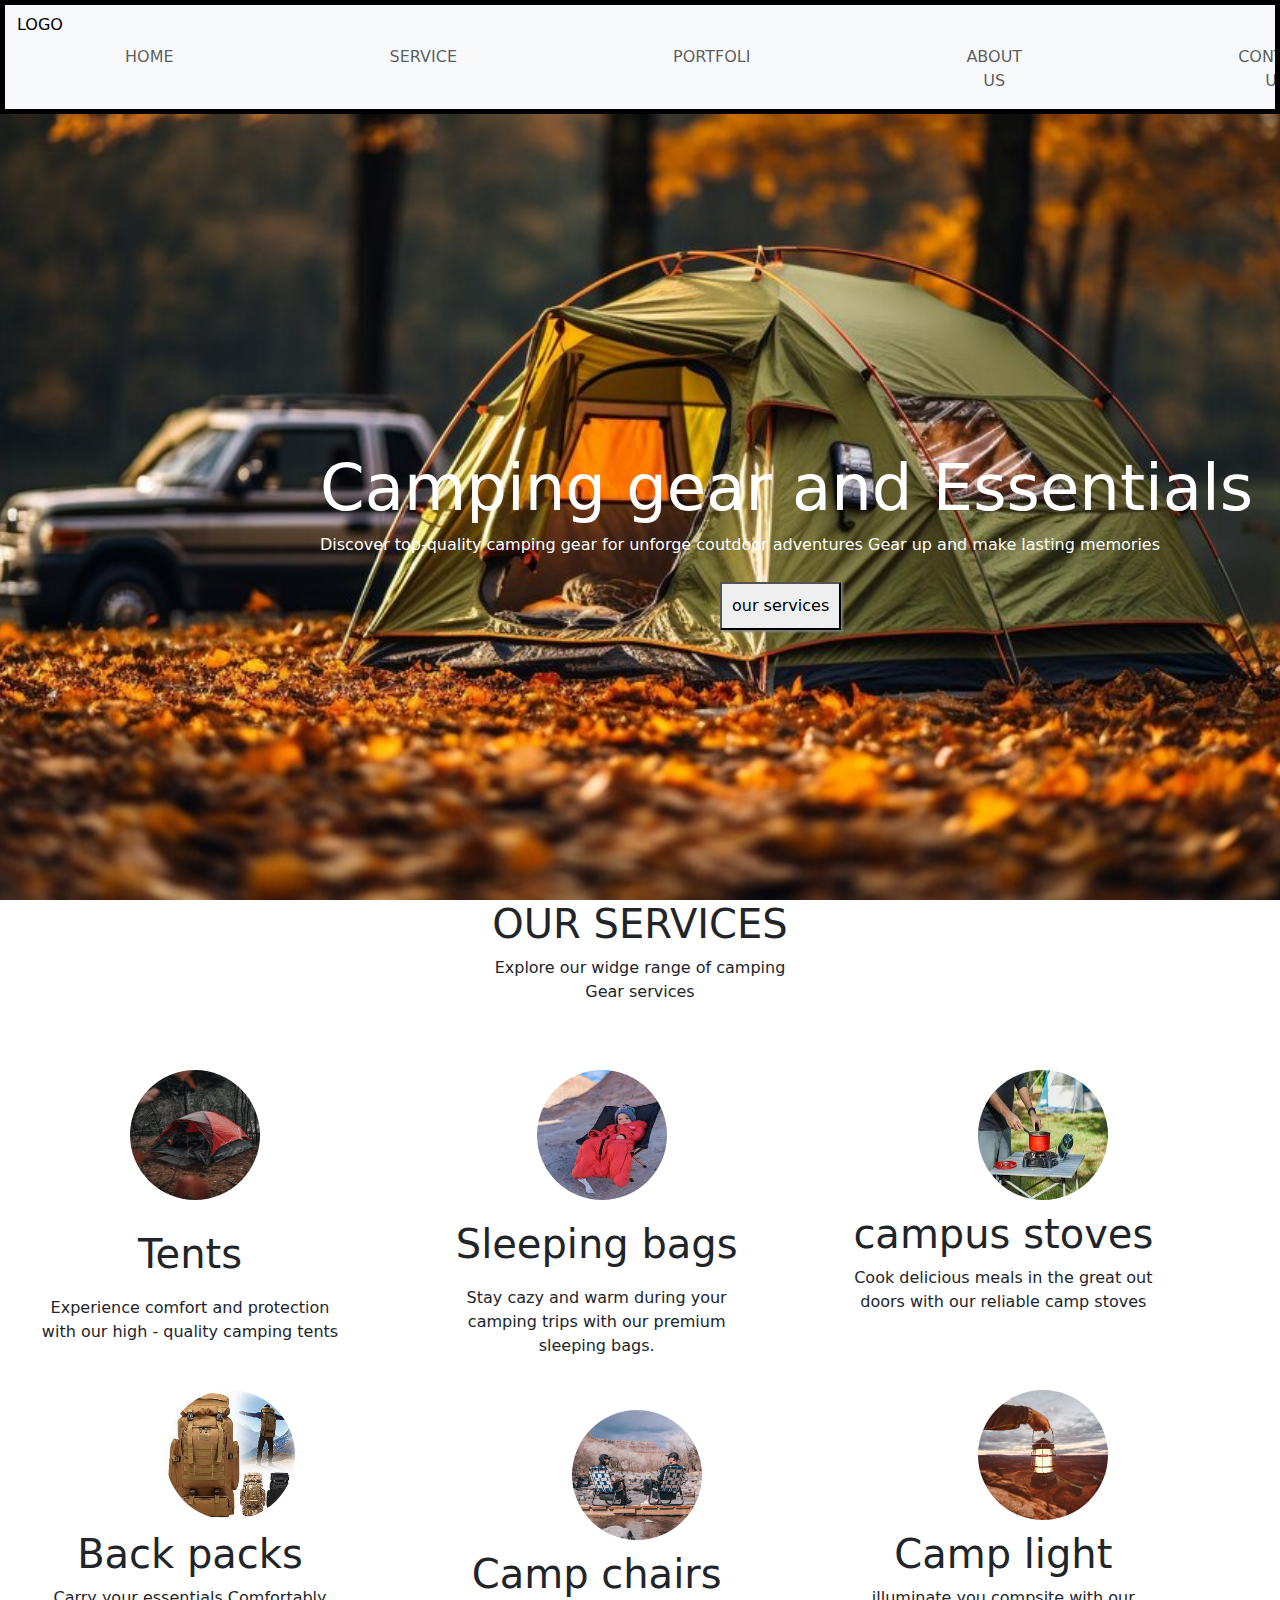
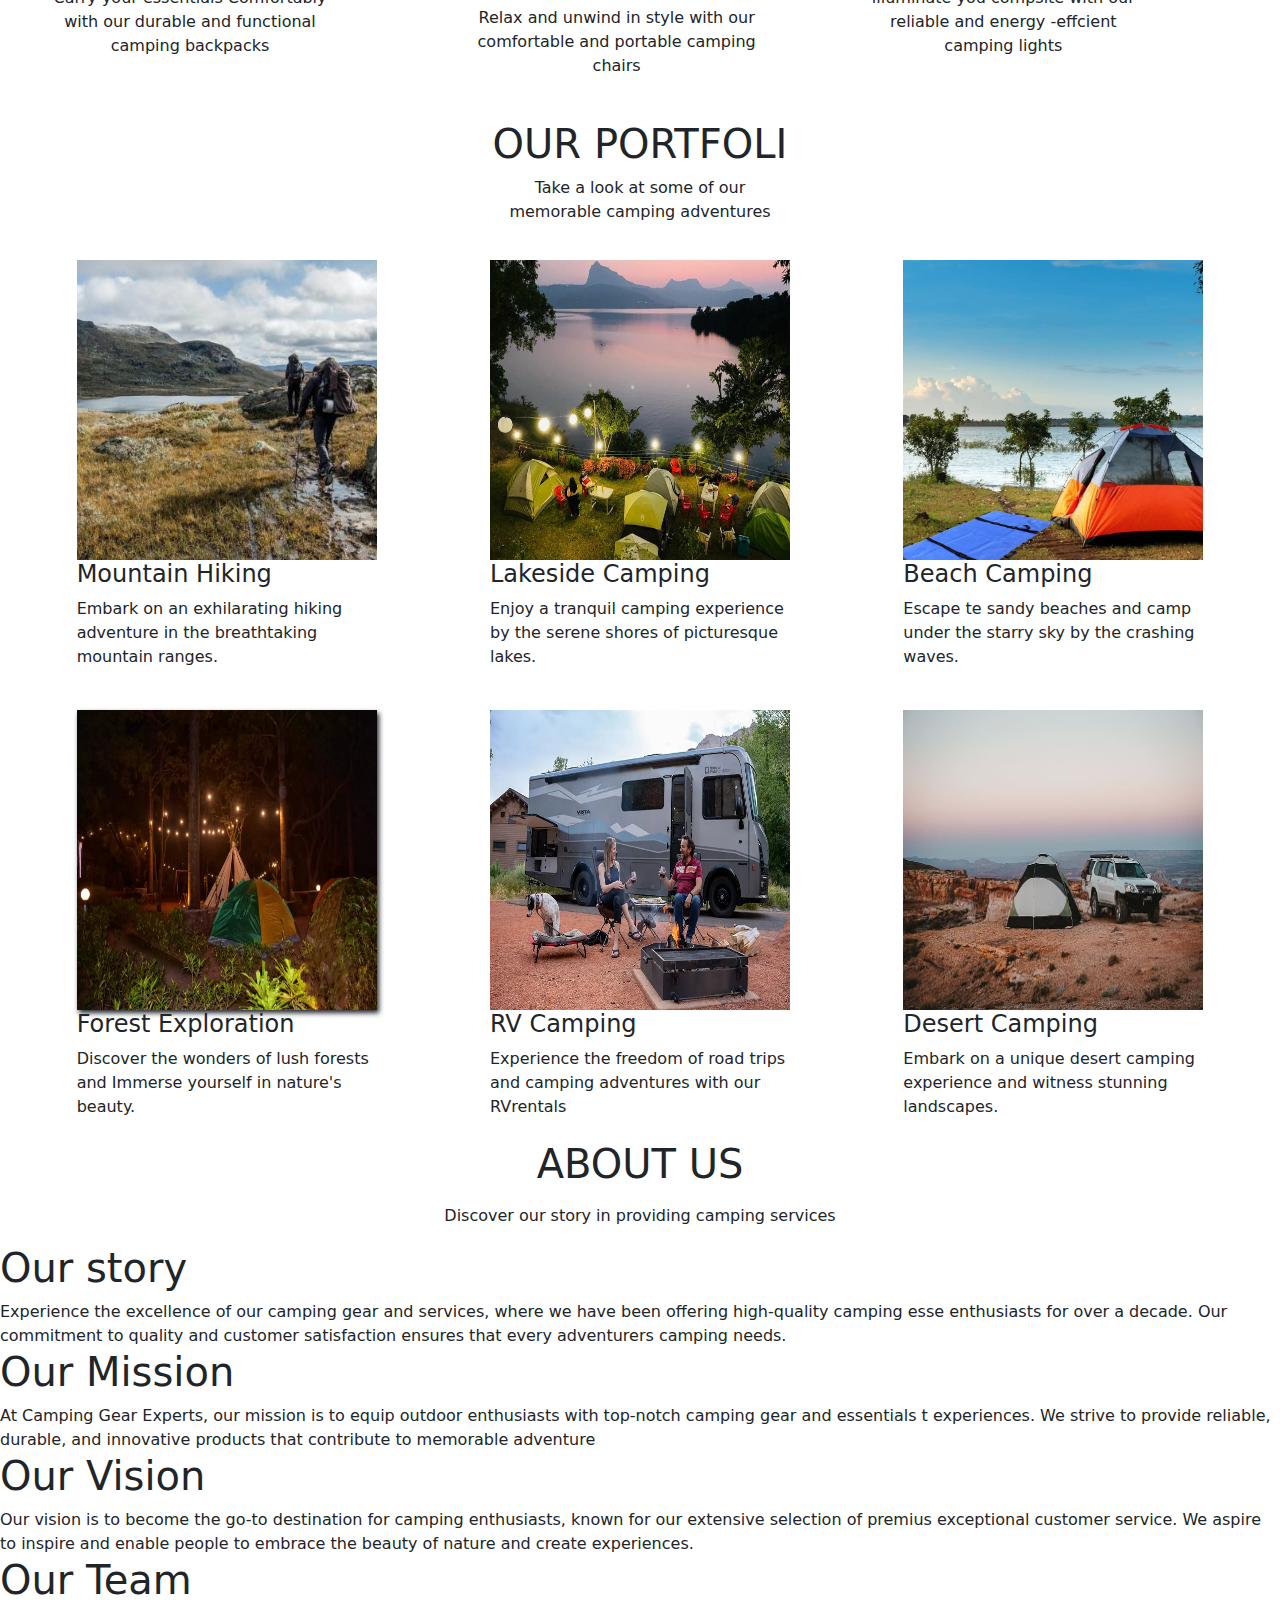
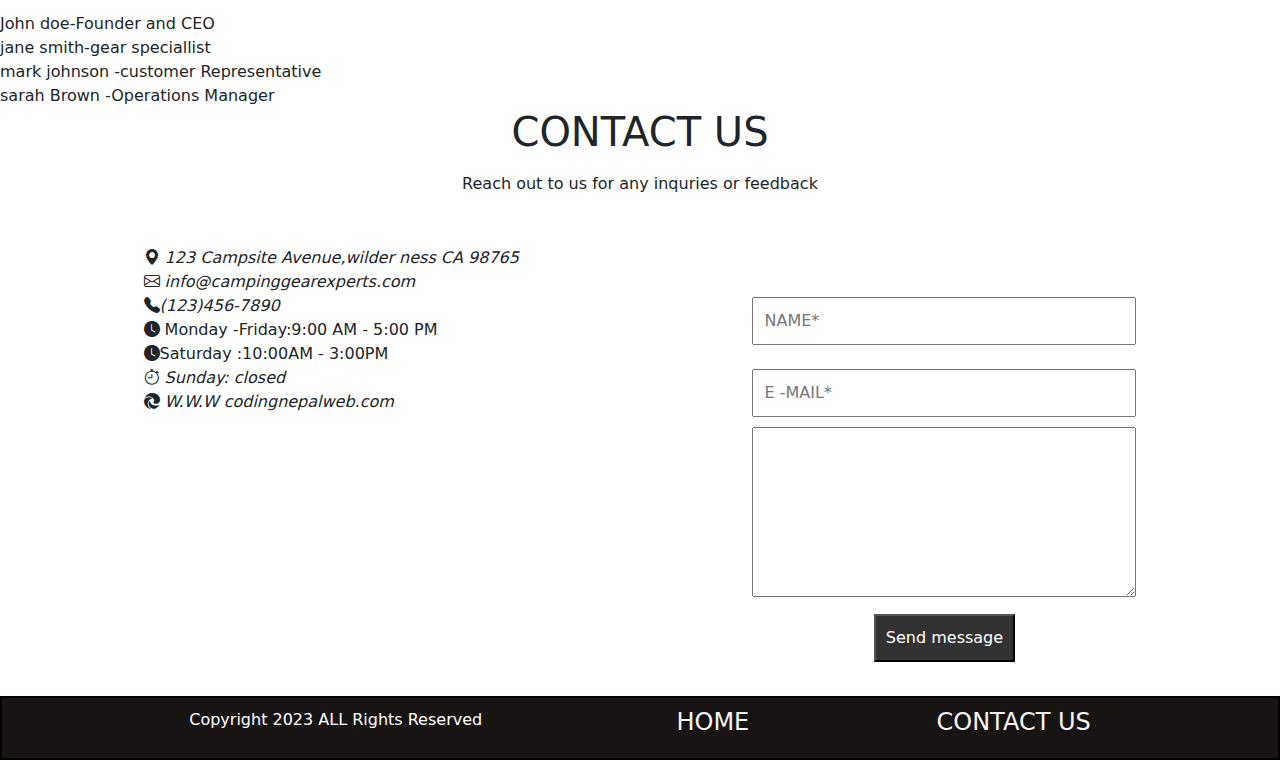
==== index.html @ 74a877d9 "css project" ====
<!DOCTYPE html>
<html lang="en">

<head>
    <meta charset="UTF-8">
    <meta name="viewport" content="width=device-width, initial-scale=1.0">
    <title>PROJECT</title>
    <link href="https://cdn.jsdelivr.net/npm/bootstrap@5.3.3/dist/css/bootstrap.min.css" rel="stylesheet"
        integrity="sha384-QWTKZyjpPEjISv5WaRU9OFeRpok6YctnYmDr5pNlyT2bRjXh0JMhjY6hW+ALEwIH" crossorigin="anonymous">
        <link rel="stylesheet" href="./style.css">
<link rel="stylesheet" href="https://cdn.jsdelivr.net/npm/bootstrap-icons@1.11.3/font/bootstrap-icons.min.css">
</head>


<body>
     <nav class="navbar navbar-expand-lg bg-body-tertiary">
        <div class="container-fluid">
            <a class="brnavbarand" href="#">LOGO</a>
            <button class="navbar-toggler" type="button" data-bs-toggle="collapse"
                data-bs-target="#navbarSupportedContent" aria-controls="navbarSupportedContent" aria-expanded="false"
                aria-label="Toggle navigation">
                <span class="navbar-toggler-icon"></span>
            </button>
            <div class="collapse navbar-collapse" id="navbarSupportedContent">
                <ul class="navbar-nav me-auto mb-2 mb-lg-0">
                    <li class="nav-item">
                        <a class="nav-link" href="#" id="HOME">HOME</a>
                    </li>
                    <li class="nav-item">
                        <a class="nav-link" href="#SERVICE">SERVICE</a>
                    </li>
                    <li class="nav-item">
                        <a class="nav-link" href="#PORTFOLI">PORTFOLI</a>
                    </li>
                    <li class="nav-item">
                        <a class="nav-link" href="#ABOUT US">ABOUT US</a>
                    </li>
                    <li class="nav-item">
                        <a class="nav-link" href="#CONTACT US">CONTACT US</a>
                    </li>
                </ul>
            </div>
        </div>
    </nav> 


     

    <div class="maincontainer">
        <img src="./baner2.jpg" alt="baner">

        <div class="sub-2">
            <h1> Camping gear and Essentials</h1>

            <h5>Discover top-quality camping gear for unforge coutdoor adventures Gear up and make lasting memories</h5>

            <button><a href="#SERVICE">our services</a></button>
        </div>
    </div>
    <center>
        <h1> OUR SERVICES </h1>

    </center>
    <center>
        <p>Explore our widge range of camping Gear services</p>
    </center>
    <div class="bigcontainer" id="SERVICE">

        <div class="item-1"><img src="./our1.jpg" alt=""> <a href="#Service"></a>
            <h1>Tents</h1>
            <P>Experience comfort and protection with our high - quality camping tents</P>
        </div>

        <div class="item-2"> <img src="./im2.jpeg" alt="">
            <h1> Sleeping bags</h1>
            <p> Stay cazy and warm during your camping trips with our premium sleeping bags.</p>
        </div>

        <div class="item-3"> <img src="./img3.jpeg" alt="">
            <h1> campus stoves</h1>
            <p> Cook delicious meals in the great out doors with our reliable camp stoves </p>
        </div>

        <div class="item-4"> <img src="./css project.jpeg" alt="">
            <h1> Back packs</h1>
            <p> Carry your essentials Comfortably with our durable and functional camping backpacks</p>
        </div>

        <div class="item-5"><img src="./poo.webp" alt="">
            <h1> Camp chairs</h1>
            <p> Relax and unwind in style with our comfortable and portable camping chairs</p>
        </div>

        <div class="item-6"> <img src="./light 6" alt="">
            <center>
                <h1> Camp light </h1>
            </center>
            <p> illuminate you compsite with our reliable and energy -effcient camping lights</p>
        </div>
    </div>

    <center>
        <h1> OUR PORTFOLI</h1>
        <p> Take a look at some of our memorable camping adventures </p>
    </center>

    <div class="portfolio" id="PORTFOLI">

        <div class="port-1"> <img src="./css project.jpg" alt="">
            <h4>Mountain Hiking</h4>
            <p>Embark on an exhilarating hiking adventure in the breathtaking mountain ranges.</p>

        </div>

        <div class="port-2"> <img src="./@2.jpg" alt="">
            <h4>Lakeside Camping</h4>
            <p>Enjoy a tranquil camping experience by the serene shores of picturesque lakes.</p>
        </div>

        <div class="port-3"> <img src="./project@33.jpg" alt="">
            <h4>Beach Camping</h4>
            <p>Escape te sandy beaches and camp under the starry sky by the crashing waves.</p>
        </div>

    </div>

    <div class="portfolio-1">

        <div class="port-4">
            <img src="./Forest @2.webp" alt=""><a href="#portfolio"></a>
            <h4>Forest Exploration</h4>
            <p>Discover the wonders of lush forests and Immerse yourself in nature's beauty.</p>
        </div>
        <div class="port-5">
            <img src="./tgt.WebP" alt="">
            <h4>RV Camping</h4>
            <p>Experience the freedom of road trips and camping adventures with our RVrentals</p>
        </div>

        <div class="port-6">
            <img src="./proj @6.jpg" alt="">
            <h4> Desert Camping </h4>
            <p>Embark on a unique desert camping experience and witness stunning landscapes.</p>
        </div>
    </div>









    <center>
        <h1>
            <div id="ABOUT US"> ABOUT US
        </h1>
        </div>
    </center>
    <p>
        <center>Discover our story in providing camping services
    </p>
    </center>
    <h1> Our story</h1>
    Experience the excellence of our camping gear and services, where we have been offering high-quality camping esse
    enthusiasts for over a decade. Our commitment to quality and customer satisfaction ensures that every adventurers
    camping needs.

    <h1> Our Mission </h1>
    At Camping Gear Experts, our mission is to equip outdoor enthusiasts with top-notch camping gear and essentials t
    experiences. We strive to provide reliable, durable, and innovative products that contribute to memorable adventure

    <h1> Our Vision </h1>
    Our vision is to become the go-to destination for camping enthusiasts, known for our extensive selection of premius
    exceptional customer service. We aspire to inspire and enable people to embrace the beauty of nature and create
    experiences.

    <h1> Our Team </h1>
    <li> John doe-Founder and CEO </li>
    <li> jane smith-gear speciallist</li>
    <li> mark johnson -customer Representative</li>
    <li> sarah Brown -Operations Manager</li>


    <div class="contact">
        <h1>
            <center>
                <div id="CONTACT US">CONTACT US
            </center>
    </div>
    </h1>
    <p>
        <center> Reach out to us for any inquries or feedback</center>
    </p>
    </div>
    <div class="footer">

        <div class="labelcontainer-1">
            <div class=""><i class="bi bi-geo-alt-fill"> 123 Campsite Avenue,wilder ness CA 98765</i></div>
            <div class=""><i class="bi bi-envelope"> info@campinggearexperts.com</i></div>
            <div class=""><i class="bi bi-telephone-fill">(123)456-7890</i></div>
            <div class=""><i class="bi bi-clock-fill"></i> Monday -Friday:9:00 AM - 5:00 PM</i></div>
            <div class=""><i class="bi bi-clock-fill"></i>Saturday :10:00AM - 3:00PM </i></div>
            <div class=""><i class="bi bi-stopwatch"> Sunday: closed</i></div>
            <div class=""> <i class="bi bi-browser-edge"> W.W.W codingnepalweb.com</i></div>
        </div>
        <div class="labelcontainer">

            <label for="NAME"></label><br>
            <input type="text" name="NAME" id="NAME" placeholder="NAME*" style="padding: 10px;">

            <label for="E -MAIL"></label><br>
            <input type="text" name="E -MAIL" id="NAME" placeholder="E -MAIL*"
                style="padding: 10px; margin-bottom: 10px;">

            <textarea name="text" id="adress" cols="5" rows="7" style="margin-bottom: 10px;"></textarea>
            <div class="btn">
                <button id="SEND MESSAGE">Send message</button>
            </div>
        </div>

    </div>

    <div class="last-container">
        <p> Copyright 2023 ALL Rights Reserved</p>
        <a href="#HOME" id="HOME">
            <h4>HOME</h4>
        </a>
        <a href="#Contact us" id="CONTACT US">
            <h4> CONTACT US</h4>
        </a>
    </div>
    <script src="https://cdn.jsdelivr.net/npm/bootstrap@5.3.3/dist/js/bootstrap.bundle.min.js"
        integrity="sha384-YvpcrYf0tY3lHB60NNkmXc5s9fDVZLESaAA55NDzOxhy9GkcIdslK1eN7N6jIeHz"
        crossorigin="anonymous"></script>

</body>

</html>
---- style.css ----
* {
    margin: 0px;
    padding: 0px;
    box-sizing: border-box;
}

.maincontainer {
    width: 100%;
    height: 100vh;
}
button a{
    text-decoration: none;
    color: black;
}
    @media screen and (max-width:500px){
        .header{
            display: flex;
       
    
        
            background-color: black;
        }
        
   
}
.maincontainer img{
    object-fit: cover;
    position: relative;
}
.sub-2{
    position: absolute;
    top: 50%;
   left: 25%;
    color: #ffffff;
}
.sub-2 h1{
    font-size: 4rem;
    
}
.sub-2 h5{
    font-size: 1rem;
}
.sub-2 button{
 padding: 10px;
 margin-top: 20px;
 margin-left: 400px;
 box-shadow: 2px 2px 2px gray;
}
.sub-2:hover button{
    background-color: rgb(154, 111, 154);
    
}


.navbar{
    border:5px solid black;
    /* display: grid; */
    justify-content:space-evenly;
    position:absolute;
    display: flex;
    border-color: black;
    flex-wrap: wrap;
    width:100%;
    color: #ffffff;
    text-align: center;

    

}
 .collapse>ul{
    display:flex;
    justify-content: space-between;
    gap:200px;
}

/* .navbar-nav{
    display: flex;
    justify-content: space-between;
    gap:200px; */

.nav-item{
    display: flex;
    justify-content:space-between;
   
    text-align: center;

}
.brnavbarand{
   display: flex;
   flex-grow: 4;
   text-decoration: none;
   color: black;
  
   
}
.collapse{
    margin-left: 100px;
}


  @media screen and (max-width: 480px){
.header {
    display: flex;
    flex-direction: column;


    background-color: black;
}

}   
/* .header2 a {
    text-decoration: none;
    color: #ffffff;
    padding: 10px; 



} */

img {
    width: 50vh;
    height: auto;
}

.maincontainer img {
    width: 100%;
    height: 100%;
}

.container {
    width: 50%;
    height: 100%;

}


img {
    width: 100%;
    height: 100%;
    z-index: -1;
    gap: 10px;
    text-decoration: none;
}

.item-1 {
    width: 300px;
    height: 300px;
    border: #ffffff;
    gap: 10px;
    display:grid;
    margin: 0%;


}

.item-2 {
    width: 300px;
    height: 300px;
    gap: 10px;
    display: grid;
    margin: 0%;
}

.item-3 {
    width: 300px;
    height: 300px;
    gap: 10px;
    margin: 0%;
}

.item-4 {
    width: 300px;
    height: 300px;
    gap: 10px;
    margin: 0%;

}

.item-5 {
    width: 300px;
    height: 300px;
    gap: 10px;
    padding: 20px;
    margin: 0%;

}

.item-6 {
    width: 300px;
    height: 300px;
    gap: 10px;
    margin: 0%;

}

.bigcontainer {
    display: flex;
    height: 210%;
    width: 210%;
    padding: 10px;
    height: 100%;
    width: 100%;
    padding: 40px;
    display: grid;
    flex-wrap: nowrap;
    gap: 20px;
    text-align: center;
    grid-template-columns: repeat(3 3fr);
    grid-template-areas:
        'a b c'
        'd e f';

}

.portfolio {
    height: 50vh;
    width: 100%;
    padding: 20px;
    display: flex;
    justify-content: space-around;
    flex-wrap: wrap;
    display: grid;
    grid-template-columns: repeat(3 3fr);
    grid-template-areas:
        'a b c'
        'd e f';
    

}

.port-1 {
    width: 300px;
    height: 300px;
    gap: 5px;
    grid-area: a;
}

.port-2 {
    width: 300px;
    height: 300px;
    gap: 5px;
    grid-area: b;

}

.port-3 {
    width: 300px;
    height: 300px;
    gap: 10px;
    grid-area: c;
}

.portfolio-1{

    height: 50vh;
    width: 100%;
    padding: 20px;
    display: flex;
    justify-content: space-around;
    border-style: none;
    flex-wrap: wrap;
    display: grid;
    grid-template-columns: repeat(3 3fr);
    grid-template-areas:
        'a b c'
        'd e f';
        text-decoration: none;
    
}
p{
    width: 300px;
}

.port-4 img{
    width: 300px;
    height: 300px;
    gap: 5px;
    grid-area: a;
    box-shadow: 2px 3px 5px ;

}

.port-5 img {
    width: 300px;
    height: 300px;
    gap: 5px;
    grid-area: b;

}

.port-6 img {
    width: 300px;
    height: 300px;
    gap: 20px;
    grid-area: c;

}



.input {
    width: 50vw;
    height: 15vh;
    border: 2px solid black;
    right:20px;
    ;

}

.name {

    height: 100%;
    gap: 10px;
}

.item-1 img {
    border-radius: 50%;
    width: 150px;
    margin-left: 80px;
    height: 150px;
    padding: 10px;

}

.item-2 img {
    border-radius: 50%;
    width: 150px;
    margin-left: 80px;
    height: 150px;
    padding: 10px;

}

.item-3 img {
    border-radius: 50%;
    width: 150px;
    margin-left: 80px;
    height: 150px;
    padding: 10px;
}

.item-4 img {
    border-radius: 50%;
    width: 150px;
    margin-left: 80px;
    height: 150px;
    padding: 10px;
}

.item-5 img {
    border-radius: 50%;
    width: 150px;
    margin-left: 80px;
    height: 150px;
    padding: 10px;
}

.item-6 img {
    border-radius: 50%;
    width: 150px;
    margin-left: 80px;
    height: 150px;
    padding: 10px;
}







.labelcontainer {
    width: 30%;

    height: 100%;
    border: 2px soild black;
    display: flex;
    justify-content: center;
    flex-direction: column;
    margin-left: 40px;

}

.footer {
    height: 50vh;
    margin-top: 50px;
    display: flex;
    justify-content: space-evenly;
    gap: 50px;
}
.btn button{
    padding: 10px;
    background-color: rgb(51, 50, 50);
    color: #ffffff;
}

.last-container {
    background-color: black;
    color: white;
    border: 2px solid black;
    display: flex;
    justify-content:space-evenly;
    flex-wrap: wrap;
    padding: 10px;
    gap: 10px;
    background-color: rgb(24, 20, 20);
    color: #ffffff;
}
.last-container a{
    text-decoration: none;
    color: whitesmoke;
}
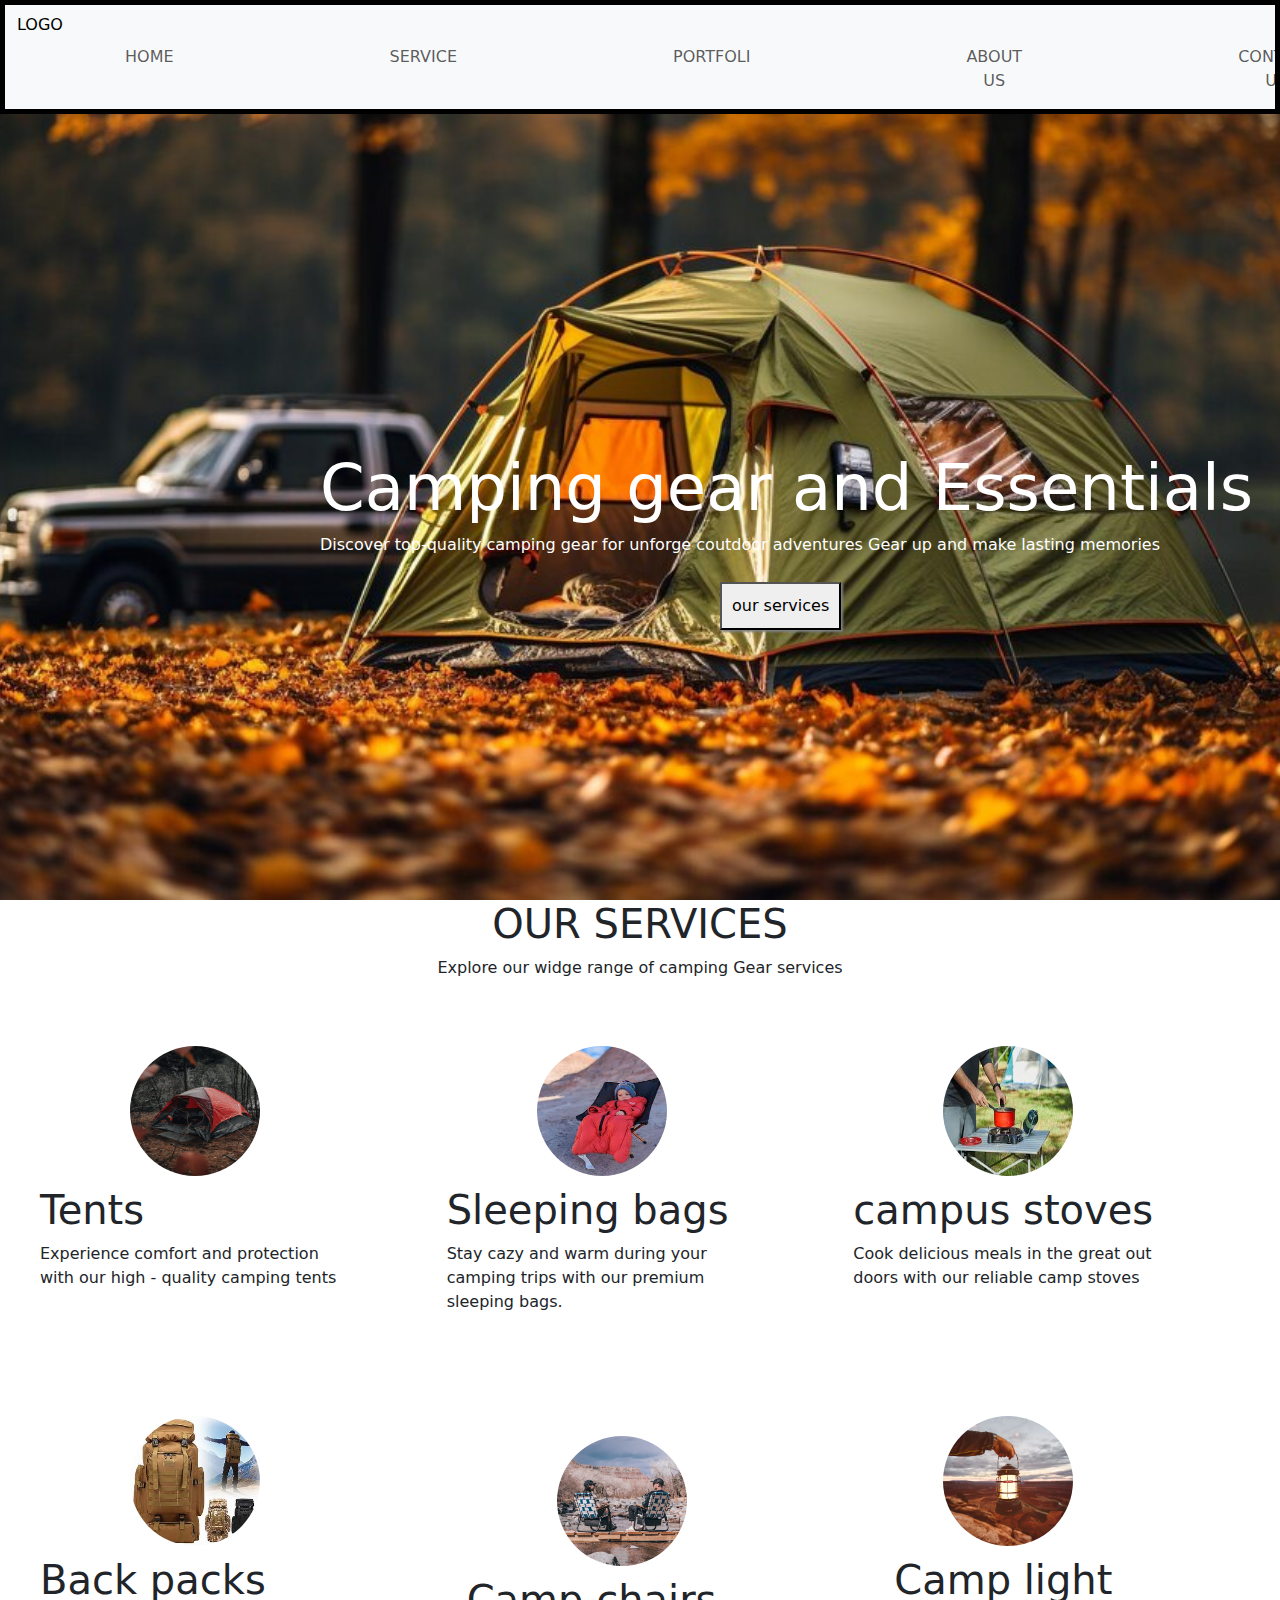
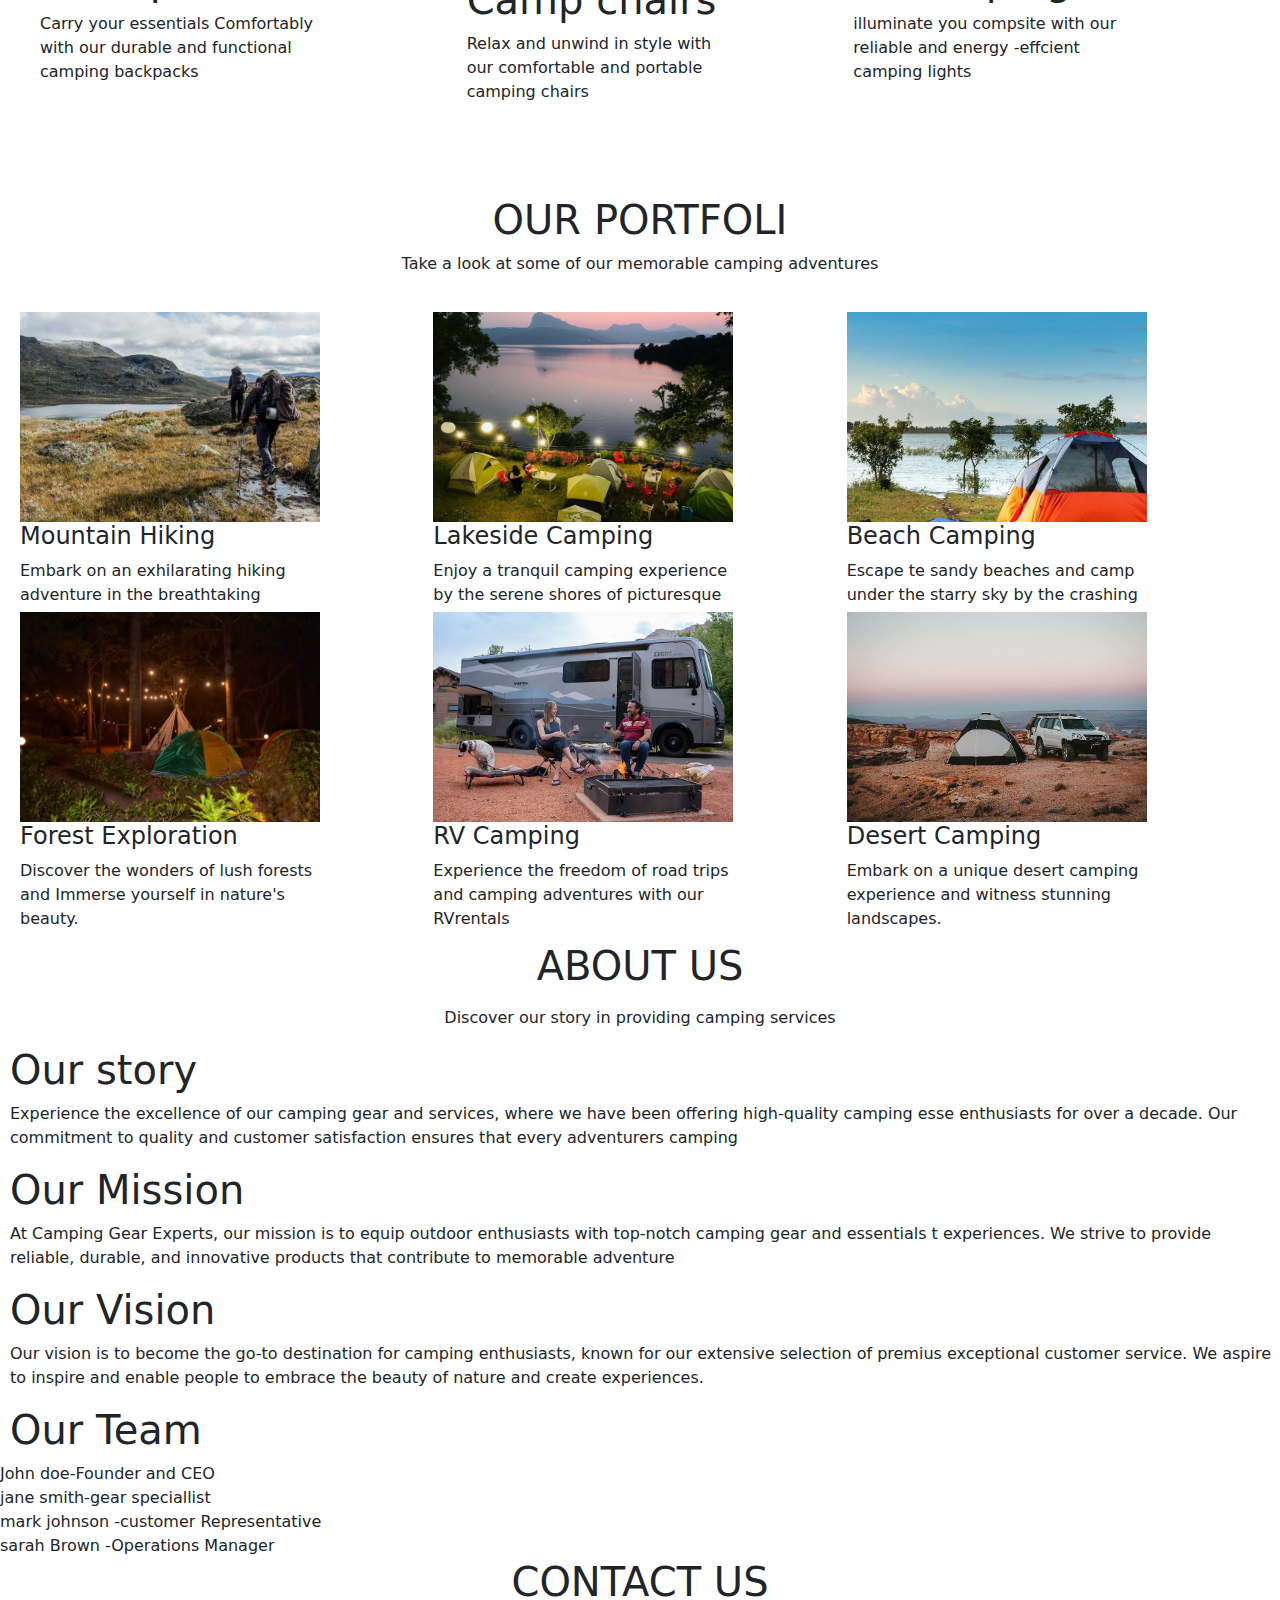
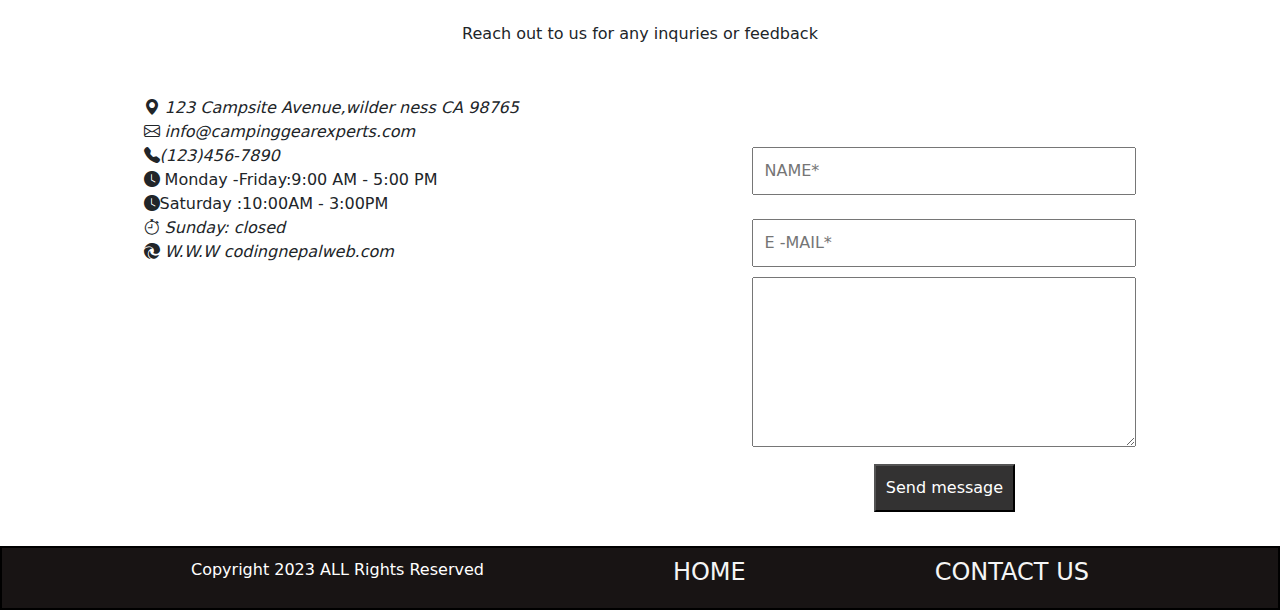
==== commit 6dd718bc: "C" ====
--- a/index.html
+++ b/index.html
@@ -10,6 +10,7 @@
         <link rel="stylesheet" href="./style.css">
 <link rel="stylesheet" href="https://cdn.jsdelivr.net/npm/bootstrap-icons@1.11.3/font/bootstrap-icons.min.css">
 </head>
+
 
 
 <body>
@@ -33,7 +34,7 @@
                         <a class="nav-link" href="#PORTFOLI">PORTFOLI</a>
                     </li>
                     <li class="nav-item">
-                        <a class="nav-link" href="#ABOUT US">ABOUT US</a>
+                        <a class="nav-link" href="#about">ABOUT US</a>
                     </li>
                     <li class="nav-item">
                         <a class="nav-link" href="#CONTACT US">CONTACT US</a>
@@ -106,18 +107,18 @@
 
     <div class="portfolio" id="PORTFOLI">
 
-        <div class="port-1"> <img src="./css project.jpg" alt="">
+        <div class="port-1"> <img src="./css project.jpg" alt="" class="port1img">
             <h4>Mountain Hiking</h4>
             <p>Embark on an exhilarating hiking adventure in the breathtaking mountain ranges.</p>
 
         </div>
 
-        <div class="port-2"> <img src="./@2.jpg" alt="">
+        <div class="port-2"> <img src="./@2.jpg" alt="" class="port2img">
             <h4>Lakeside Camping</h4>
             <p>Enjoy a tranquil camping experience by the serene shores of picturesque lakes.</p>
         </div>
 
-        <div class="port-3"> <img src="./project@33.jpg" alt="">
+        <div class="port-3"> <img src="./project@33.jpg" alt="" class="port3img">
             <h4>Beach Camping</h4>
             <p>Escape te sandy beaches and camp under the starry sky by the crashing waves.</p>
         </div>
@@ -127,56 +128,48 @@
     <div class="portfolio-1">
 
         <div class="port-4">
-            <img src="./Forest @2.webp" alt=""><a href="#portfolio"></a>
+            <img src="./Forest @2.webp" alt="" class="port4img"><a href="#portfolio"></a>
             <h4>Forest Exploration</h4>
             <p>Discover the wonders of lush forests and Immerse yourself in nature's beauty.</p>
         </div>
         <div class="port-5">
-            <img src="./tgt.WebP" alt="">
+            <img src="./tgt.WebP" alt="" class="port5img">
             <h4>RV Camping</h4>
             <p>Experience the freedom of road trips and camping adventures with our RVrentals</p>
         </div>
 
         <div class="port-6">
-            <img src="./proj @6.jpg" alt="">
+            <img src="./proj @6.jpg" alt="" class="port6img">
             <h4> Desert Camping </h4>
             <p>Embark on a unique desert camping experience and witness stunning landscapes.</p>
         </div>
     </div>
-
-
-
-
-
-
-
-
-
     <center>
         <h1>
-            <div id="ABOUT US"> ABOUT US
-        </h1>
+            <div id="about"> ABOUT US </h1>
+    
         </div>
     </center>
     <p>
-        <center>Discover our story in providing camping services
+        <center>Discover our story in providing camping services</center>
     </p>
-    </center>
-    <h1> Our story</h1>
+    
+    <h1 class="hhh"> Our story</h1>
+    <p class="hhh">
     Experience the excellence of our camping gear and services, where we have been offering high-quality camping esse
     enthusiasts for over a decade. Our commitment to quality and customer satisfaction ensures that every adventurers
-    camping needs.
-
-    <h1> Our Mission </h1>
+    camping </p>
+
+    <h1 class="hhh"> Our Mission </h1><p class="hhh">
     At Camping Gear Experts, our mission is to equip outdoor enthusiasts with top-notch camping gear and essentials t
-    experiences. We strive to provide reliable, durable, and innovative products that contribute to memorable adventure
-
-    <h1> Our Vision </h1>
+    experiences. We strive to provide reliable, durable, and innovative products that contribute to memorable adventure</p>
+
+    <h1 class="hhh"> Our Vision </h1><p class="hhh">
     Our vision is to become the go-to destination for camping enthusiasts, known for our extensive selection of premius
     exceptional customer service. We aspire to inspire and enable people to embrace the beauty of nature and create
-    experiences.
-
-    <h1> Our Team </h1>
+    experiences.</p>
+
+    <h1 class="hhh"> Our Team </h1>
     <li> John doe-Founder and CEO </li>
     <li> jane smith-gear speciallist</li>
     <li> mark johnson -customer Representative</li>
--- a/style.css
+++ b/style.css
@@ -1,28 +1,19 @@
-* {
-    margin: 0px;
-    padding: 0px;
-    box-sizing: border-box;
+*{
+    margin:0px;
+    padding:0px;
+    box-sizing:border-box;
 }
 
 .maincontainer {
-    width: 100%;
-    height: 100vh;
+    width:100%;
+    height:100vh;
+    
 }
 button a{
     text-decoration: none;
-    color: black;
-}
-    @media screen and (max-width:500px){
-        .header{
-            display: flex;
-       
-    
-        
-            background-color: black;
-        }
-        
-   
-}
+    color:black;
+}
+ 
 .maincontainer img{
     object-fit: cover;
     position: relative;
@@ -41,13 +32,13 @@
     font-size: 1rem;
 }
 .sub-2 button{
- padding: 10px;
- margin-top: 20px;
- margin-left: 400px;
- box-shadow: 2px 2px 2px gray;
+ padding:10px;
+ margin-top:20px;
+ margin-left:400px;
+ box-shadow:2px 2px 2px gray;
 }
 .sub-2:hover button{
-    background-color: rgb(154, 111, 154);
+    background-color:rgb(154, 111, 154);
     
 }
 
@@ -98,24 +89,15 @@
 }
 
 
-  @media screen and (max-width: 480px){
-.header {
-    display: flex;
-    flex-direction: column;
-
-
-    background-color: black;
-}
-
-}   
-/* .header2 a {
+    
+.header2 a {
     text-decoration: none;
     color: #ffffff;
     padding: 10px; 
 
 
 
-} */
+} 
 
 img {
     width: 50vh;
@@ -147,8 +129,8 @@
     height: 300px;
     border: #ffffff;
     gap: 10px;
-    display:grid;
-    margin: 0%;
+    
+    margin: 0;
 
 
 }
@@ -157,22 +139,22 @@
     width: 300px;
     height: 300px;
     gap: 10px;
-    display: grid;
-    margin: 0%;
+    
+    margin: 0;
 }
 
 .item-3 {
     width: 300px;
     height: 300px;
     gap: 10px;
-    margin: 0%;
+    margin: 0;
 }
 
 .item-4 {
     width: 300px;
     height: 300px;
     gap: 10px;
-    margin: 0%;
+    margin: 0;
 
 }
 
@@ -181,7 +163,7 @@
     height: 300px;
     gap: 10px;
     padding: 20px;
-    margin: 0%;
+    margin: 0;
 
 }
 
@@ -189,23 +171,25 @@
     width: 300px;
     height: 300px;
     gap: 10px;
-    margin: 0%;
-
-}
+    margin: 0;
+
+}
+
+
 
 .bigcontainer {
-    display: flex;
-    height: 210%;
-    width: 210%;
-    padding: 10px;
-    height: 100%;
-    width: 100%;
+    
+    height:800px ;
+    width: 100%;
+    
+    
+    
     padding: 40px;
     display: grid;
-    flex-wrap: nowrap;
+    
     gap: 20px;
-    text-align: center;
-    grid-template-columns: repeat(3 3fr);
+    
+    grid-template-columns: repeat(3 ,1fr);
     grid-template-areas:
         'a b c'
         'd e f';
@@ -213,17 +197,15 @@
 }
 
 .portfolio {
-    height: 50vh;
+    height: 300px;
     width: 100%;
     padding: 20px;
-    display: flex;
-    justify-content: space-around;
-    flex-wrap: wrap;
+     justify-content: space-around;
     display: grid;
-    grid-template-columns: repeat(3 3fr);
+    grid-template-columns: repeat(3, 1fr);
     grid-template-areas:
         'a b c'
-        'd e f';
+        ;
     
 
 }
@@ -234,6 +216,12 @@
     gap: 5px;
     grid-area: a;
 }
+.port1img{
+    width: 100%;
+    height: 70%;
+    object-fit: cover;
+
+}
 
 .port-2 {
     width: 300px;
@@ -242,6 +230,12 @@
     grid-area: b;
 
 }
+.port2img{
+    width: 100%;
+    height: 70%;
+    object-fit: cover;
+
+}
 
 .port-3 {
     width: 300px;
@@ -249,54 +243,74 @@
     gap: 10px;
     grid-area: c;
 }
+.port3img{
+    width: 100%;
+    height: 70%;
+    object-fit: cover;
+}
 
 .portfolio-1{
-
-    height: 50vh;
-    width: 100%;
+     height: 300px;
+     width: 100%;
     padding: 20px;
-    display: flex;
-    justify-content: space-around;
-    border-style: none;
-    flex-wrap: wrap;
     display: grid;
-    grid-template-columns: repeat(3 3fr);
+     justify-content: space-around;
+     grid-template-columns: repeat(3 ,1fr);
     grid-template-areas:
         'a b c'
-        'd e f';
-        text-decoration: none;
-    
-}
-p{
-    width: 300px;
-}
-
-.port-4 img{
-    width: 300px;
+        ;
+  
+    
+}
+
+.port-4{
+    width:300px;
     height: 300px;
     gap: 5px;
     grid-area: a;
-    box-shadow: 2px 3px 5px ;
-
-}
-
-.port-5 img {
-    width: 300px;
+    
+
+}
+.port4img{
+    width: 100%;
+    height: 70%;
+    object-fit: cover;
+}
+
+.port-5 {
+    width:300px ;
     height: 300px;
     gap: 5px;
     grid-area: b;
 
 }
-
-.port-6 img {
+.port5img{
+    width: 100%;
+    height: 70%;
+    object-fit: cover;
+}
+
+.port-6 {
     width: 300px;
     height: 300px;
     gap: 20px;
     grid-area: c;
 
 }
-
-
+.port6img{
+    width: 100%;
+    height: 70%;
+    object-fit: cover;
+}
+ 
+    
+
+#about{
+    margin-top: 50px;
+}
+.hhh{
+    margin-left: 10px;
+}
 
 .input {
     width: 50vw;
@@ -364,19 +378,13 @@
 }
 
 
-
-
-
-
-
 .labelcontainer {
     width: 30%;
-
-    height: 100%;
-    border: 2px soild black;
-    display: flex;
-    justify-content: center;
-    flex-direction: column;
+    height:100%;
+    border:2px soild black;
+    display:flex;
+    justify-content:center;
+    flex-direction:column;
     margin-left: 40px;
 
 }
@@ -406,7 +414,47 @@
     background-color: rgb(24, 20, 20);
     color: #ffffff;
 }
+
+
+
 .last-container a{
     text-decoration: none;
     color: whitesmoke;
+} 
+
+
+@media screen and (max-width : 400px){
+    .bigcontainer{
+        height: 1700px;
+        display:grid ;
+        grid-template-columns: 1fr;
+        grid-template-areas:
+        'a'
+        'b'
+        'c'
+        'd'
+        'e'
+        'f' ;
+    }
+    .portfolio{
+        height: 900px;
+        display: grid;
+        grid-template-columns: 1fr;
+        grid-template-areas:
+        'a'
+        'b'
+        'c'
+        ;
+    }
+    .portfolio-1{
+        height: 900px;
+        display: grid;
+        grid-template-columns: 1fr;
+        grid-template-areas: 
+        'a'
+        'b'
+        'c';
+
+    }
+    
 }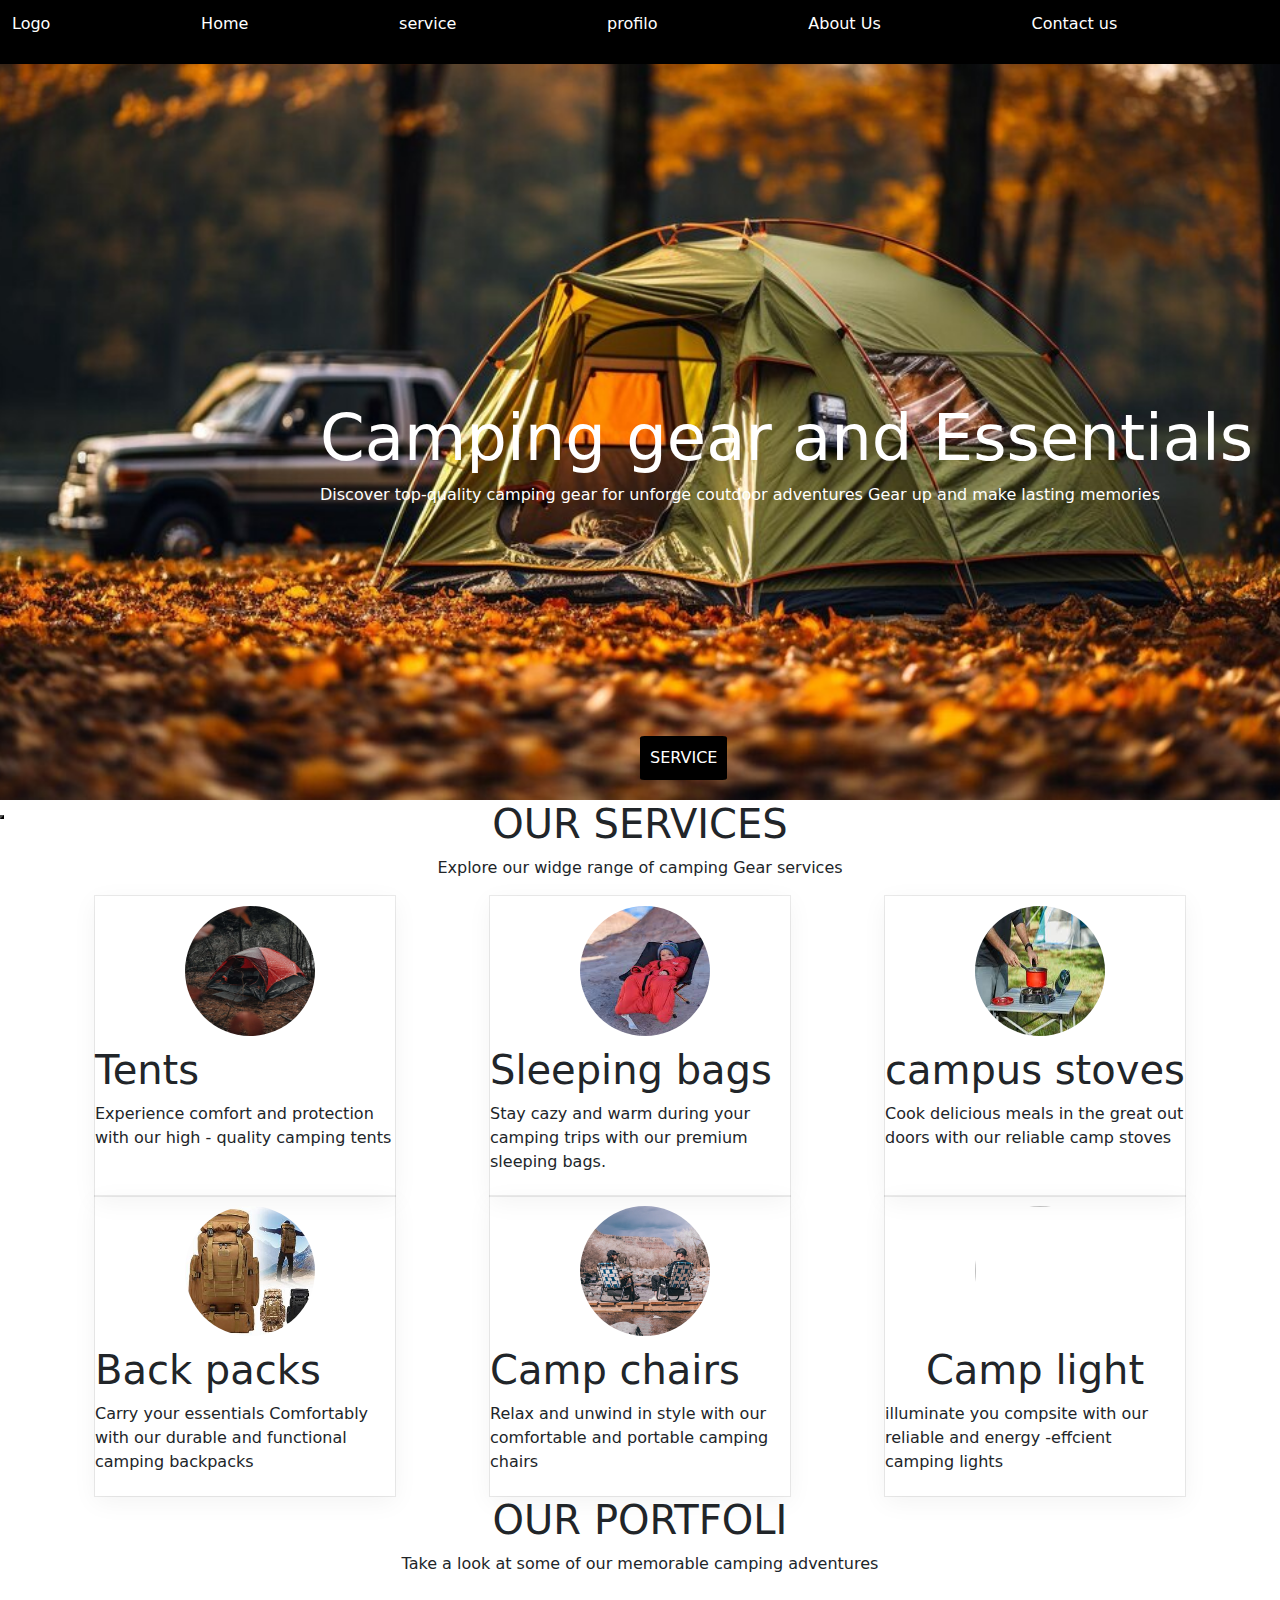
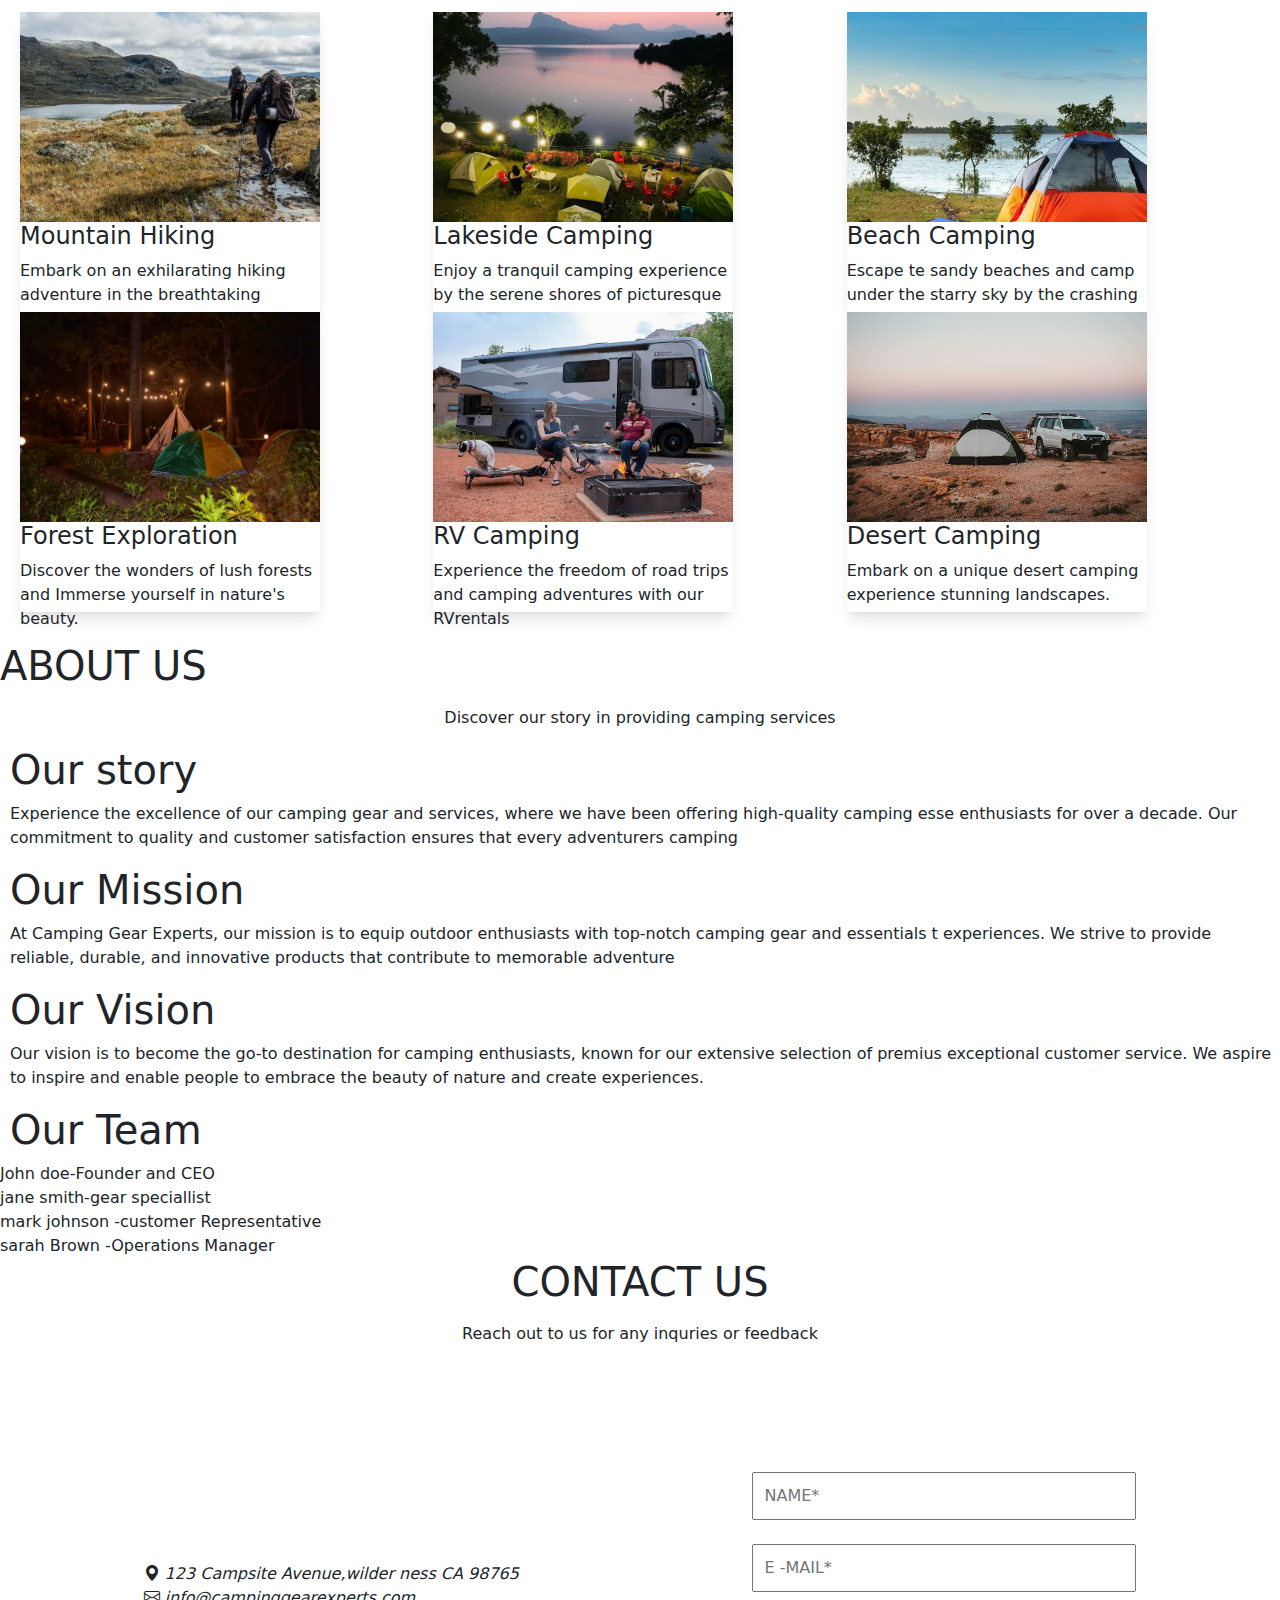
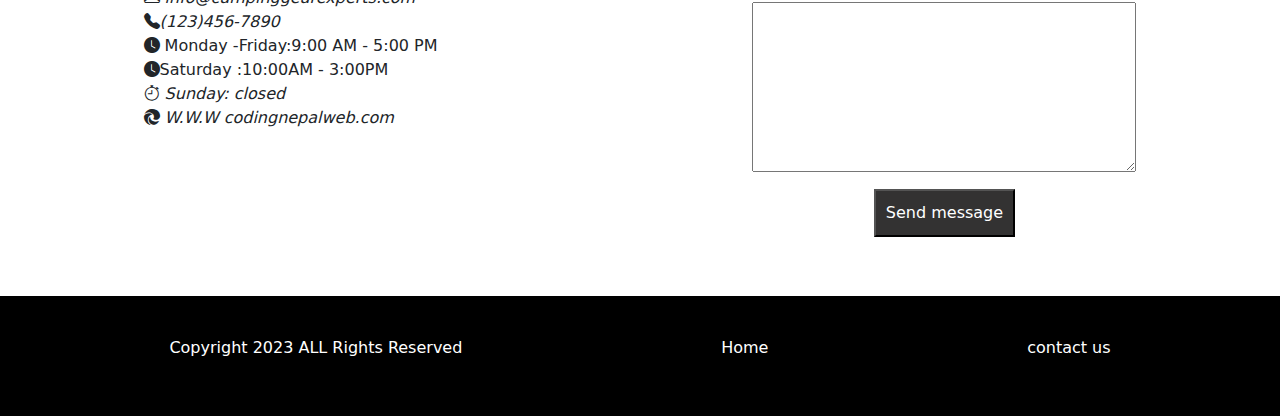
==== commit 60801c60: "projectr" ====
--- a/index.html
+++ b/index.html
@@ -7,57 +7,39 @@
     <title>PROJECT</title>
     <link href="https://cdn.jsdelivr.net/npm/bootstrap@5.3.3/dist/css/bootstrap.min.css" rel="stylesheet"
         integrity="sha384-QWTKZyjpPEjISv5WaRU9OFeRpok6YctnYmDr5pNlyT2bRjXh0JMhjY6hW+ALEwIH" crossorigin="anonymous">
-        <link rel="stylesheet" href="./style.css">
-<link rel="stylesheet" href="https://cdn.jsdelivr.net/npm/bootstrap-icons@1.11.3/font/bootstrap-icons.min.css">
+    <link rel="stylesheet" href="./style.css">
+    <link rel="stylesheet" href="https://cdn.jsdelivr.net/npm/bootstrap-icons@1.11.3/font/bootstrap-icons.min.css">
 </head>
 
 
 
 <body>
-     <nav class="navbar navbar-expand-lg bg-body-tertiary">
-        <div class="container-fluid">
-            <a class="brnavbarand" href="#">LOGO</a>
-            <button class="navbar-toggler" type="button" data-bs-toggle="collapse"
-                data-bs-target="#navbarSupportedContent" aria-controls="navbarSupportedContent" aria-expanded="false"
-                aria-label="Toggle navigation">
-                <span class="navbar-toggler-icon"></span>
-            </button>
-            <div class="collapse navbar-collapse" id="navbarSupportedContent">
-                <ul class="navbar-nav me-auto mb-2 mb-lg-0">
-                    <li class="nav-item">
-                        <a class="nav-link" href="#" id="HOME">HOME</a>
-                    </li>
-                    <li class="nav-item">
-                        <a class="nav-link" href="#SERVICE">SERVICE</a>
-                    </li>
-                    <li class="nav-item">
-                        <a class="nav-link" href="#PORTFOLI">PORTFOLI</a>
-                    </li>
-                    <li class="nav-item">
-                        <a class="nav-link" href="#about">ABOUT US</a>
-                    </li>
-                    <li class="nav-item">
-                        <a class="nav-link" href="#CONTACT US">CONTACT US</a>
-                    </li>
-                </ul>
-            </div>
-        </div>
-    </nav> 
-
-
-     
-
+<nav class="nav">
+<p>Logo</p>
+<a href="#hub">Home</a>
+<a href="#service"> service</a>
+<a href="#play boy">profilo</a>
+<a href="#about">About Us</a>
+<a href="#con">Contact us</a>
+</nav>
+ 
+<section id="hub">
     <div class="maincontainer">
-        <img src="./baner2.jpg" alt="baner">
+        <img src="./baner2.jpg" alt="baner" class="mimg">
 
         <div class="sub-2">
             <h1> Camping gear and Essentials</h1>
 
             <h5>Discover top-quality camping gear for unforge coutdoor adventures Gear up and make lasting memories</h5>
 
-            <button><a href="#SERVICE">our services</a></button>
-        </div>
-    </div>
+
+        </div>
+        <button><a href="#SERVICE">SERVICE</a></button>
+    </div>
+</section>
+
+
+    <section id="service">
     <center>
         <h1> OUR SERVICES </h1>
 
@@ -65,60 +47,63 @@
     <center>
         <p>Explore our widge range of camping Gear services</p>
     </center>
-    <div class="bigcontainer" id="SERVICE">
-
-        <div class="item-1"><img src="./our1.jpg" alt=""> <a href="#Service"></a>
+   
+    <div class="big" id="SERVICE">
+
+        <div class="item-1 it"><img src="./our1.jpg" alt=""> <a href="#"></a>
             <h1>Tents</h1>
             <P>Experience comfort and protection with our high - quality camping tents</P>
         </div>
 
-        <div class="item-2"> <img src="./im2.jpeg" alt="">
+        <div class="item-1"> <img src="./im2.jpeg" alt="">
             <h1> Sleeping bags</h1>
             <p> Stay cazy and warm during your camping trips with our premium sleeping bags.</p>
         </div>
 
-        <div class="item-3"> <img src="./img3.jpeg" alt="">
+        <div class="item-1"> <img src="./img3.jpeg" alt="">
             <h1> campus stoves</h1>
             <p> Cook delicious meals in the great out doors with our reliable camp stoves </p>
         </div>
 
-        <div class="item-4"> <img src="./css project.jpeg" alt="">
+        <div class="item-1"> <img src="./css project.jpeg" alt="">
             <h1> Back packs</h1>
             <p> Carry your essentials Comfortably with our durable and functional camping backpacks</p>
         </div>
 
-        <div class="item-5"><img src="./poo.webp" alt="">
+        <div class="item-1"><img src="./poo.webp" alt="">
             <h1> Camp chairs</h1>
             <p> Relax and unwind in style with our comfortable and portable camping chairs</p>
         </div>
 
-        <div class="item-6"> <img src="./light 6" alt="">
+        <div class="item-1"> <img src="./friensds-enjoying-their-winter-camping.jpg" alt="">
             <center>
                 <h1> Camp light </h1>
             </center>
             <p> illuminate you compsite with our reliable and energy -effcient camping lights</p>
         </div>
     </div>
-
+</section>
+
+<section id="play boy">
     <center>
         <h1> OUR PORTFOLI</h1>
         <p> Take a look at some of our memorable camping adventures </p>
     </center>
 
-    <div class="portfolio" id="PORTFOLI">
-
-        <div class="port-1"> <img src="./css project.jpg" alt="" class="port1img">
+    <div class="portfolio">
+
+        <div class="port-1 b1"> <img src="./css project.jpg" alt="" class="port1img">
             <h4>Mountain Hiking</h4>
             <p>Embark on an exhilarating hiking adventure in the breathtaking mountain ranges.</p>
 
         </div>
 
-        <div class="port-2"> <img src="./@2.jpg" alt="" class="port2img">
+        <div class="port-2 b1"> <img src="./@2.jpg" alt="" class="port2img">
             <h4>Lakeside Camping</h4>
             <p>Enjoy a tranquil camping experience by the serene shores of picturesque lakes.</p>
         </div>
 
-        <div class="port-3"> <img src="./project@33.jpg" alt="" class="port3img">
+        <div class="port-3 b1"> <img src="./project@33.jpg" alt="" class="port3img">
             <h4>Beach Camping</h4>
             <p>Escape te sandy beaches and camp under the starry sky by the crashing waves.</p>
         </div>
@@ -127,68 +112,78 @@
 
     <div class="portfolio-1">
 
-        <div class="port-4">
-            <img src="./Forest @2.webp" alt="" class="port4img"><a href="#portfolio"></a>
+        <div class="port-4 b1">
+            <img src="./Forest @2.webp" alt="" class="port4img">
             <h4>Forest Exploration</h4>
             <p>Discover the wonders of lush forests and Immerse yourself in nature's beauty.</p>
         </div>
-        <div class="port-5">
+        <div class="port-5 b1">
             <img src="./tgt.WebP" alt="" class="port5img">
             <h4>RV Camping</h4>
             <p>Experience the freedom of road trips and camping adventures with our RVrentals</p>
         </div>
 
-        <div class="port-6">
+        <div class="port-6 b1">
             <img src="./proj @6.jpg" alt="" class="port6img">
             <h4> Desert Camping </h4>
-            <p>Embark on a unique desert camping experience and witness stunning landscapes.</p>
-        </div>
-    </div>
-    <center>
+            <p>Embark on a unique desert camping experience  stunning landscapes.</p>
+        </div>
+    </div>
+</section>
+
+
+    <section id="about">
         <h1>
-            <div id="about"> ABOUT US </h1>
-    
-        </div>
+            <div> ABOUT US</div>
+        </h1>
+
     </center>
     <p>
         <center>Discover our story in providing camping services</center>
     </p>
-    
+
     <h1 class="hhh"> Our story</h1>
     <p class="hhh">
-    Experience the excellence of our camping gear and services, where we have been offering high-quality camping esse
-    enthusiasts for over a decade. Our commitment to quality and customer satisfaction ensures that every adventurers
-    camping </p>
-
-    <h1 class="hhh"> Our Mission </h1><p class="hhh">
-    At Camping Gear Experts, our mission is to equip outdoor enthusiasts with top-notch camping gear and essentials t
-    experiences. We strive to provide reliable, durable, and innovative products that contribute to memorable adventure</p>
-
-    <h1 class="hhh"> Our Vision </h1><p class="hhh">
-    Our vision is to become the go-to destination for camping enthusiasts, known for our extensive selection of premius
-    exceptional customer service. We aspire to inspire and enable people to embrace the beauty of nature and create
-    experiences.</p>
+        Experience the excellence of our camping gear and services, where we have been offering high-quality camping
+        esse
+        enthusiasts for over a decade. Our commitment to quality and customer satisfaction ensures that every
+        adventurers
+        camping </p>
+
+    <h1 class="hhh"> Our Mission </h1>
+    <p class="hhh">
+        At Camping Gear Experts, our mission is to equip outdoor enthusiasts with top-notch camping gear and essentials
+        t
+        experiences. We strive to provide reliable, durable, and innovative products that contribute to memorable
+        adventure</p>
+
+    <h1 class="hhh"> Our Vision </h1>
+    <p class="hhh">
+        Our vision is to become the go-to destination for camping enthusiasts, known for our extensive selection of
+        premius
+        exceptional customer service. We aspire to inspire and enable people to embrace the beauty of nature and create
+        experiences.</p>
 
     <h1 class="hhh"> Our Team </h1>
     <li> John doe-Founder and CEO </li>
     <li> jane smith-gear speciallist</li>
     <li> mark johnson -customer Representative</li>
     <li> sarah Brown -Operations Manager</li>
-
-
+</section>
+<section id="con">
     <div class="contact">
         <h1>
             <center>
-                <div id="CONTACT US">CONTACT US
+                <div id="CONTACT US">CONTACT US</div>
             </center>
-    </div>
-    </h1>
+
+        </h1>
+    
     <p>
         <center> Reach out to us for any inquries or feedback</center>
     </p>
-    </div>
     <div class="footer">
-
+    
         <div class="labelcontainer-1">
             <div class=""><i class="bi bi-geo-alt-fill"> 123 Campsite Avenue,wilder ness CA 98765</i></div>
             <div class=""><i class="bi bi-envelope"> info@campinggearexperts.com</i></div>
@@ -212,22 +207,23 @@
                 <button id="SEND MESSAGE">Send message</button>
             </div>
         </div>
-
-    </div>
-
-    <div class="last-container">
+</div>
+</div>
+    </section> 
+
+
+
+    <div class="jee">
         <p> Copyright 2023 ALL Rights Reserved</p>
-        <a href="#HOME" id="HOME">
-            <h4>HOME</h4>
-        </a>
-        <a href="#Contact us" id="CONTACT US">
-            <h4> CONTACT US</h4>
-        </a>
-    </div>
-    <script src="https://cdn.jsdelivr.net/npm/bootstrap@5.3.3/dist/js/bootstrap.bundle.min.js"
-        integrity="sha384-YvpcrYf0tY3lHB60NNkmXc5s9fDVZLESaAA55NDzOxhy9GkcIdslK1eN7N6jIeHz"
-        crossorigin="anonymous"></script>
-
+        <a href="#hub">Home</a>
+        <a href="#contact">contact us</a>
+        
+    </div>
+
+
+
+    
+       
 </body>
 
 </html>--- a/style.css
+++ b/style.css
@@ -2,6 +2,48 @@
     margin:0px;
     padding:0px;
     box-sizing:border-box;
+    /* overflow-x: hidden; */
+}
+.nav{
+    display:grid;
+    grid-template-columns: auto auto auto auto auto auto;
+    border: 2px solid black;
+    padding:10px;
+    position: fixed;
+    z-index: 9999;
+    width: 100%;
+    background-color: black;
+    color: #ffffff;
+}
+a{
+    text-decoration: none;
+    color:white;
+}
+.jee{
+    display: flex;
+    justify-content:space-around;
+    background-color: black;
+    color: #ffffff;
+    padding: 40px;
+}
+.item-1{
+    box-shadow: rgba(0, 0, 0, 0.05) 0px 6px 24px 0px, rgba(0, 0, 0, 0.08) 0px 0px 0px 1px;
+    
+    
+}
+.it{
+    margin-left: 8%;
+    
+}
+.b1{
+    box-shadow: rgba(0, 0, 0, 0.1) 0px 10px 15px -3px, rgba(0, 0, 0, 0.05) 0px 4px 6px -2px;
+    margin-bottom:100px;
+}
+
+.big{
+    display:grid;
+    grid-template-columns: auto auto auto;
+    justify-content: space-evenly;
 }
 
 .maincontainer {
@@ -104,7 +146,21 @@
     height: auto;
 }
 
-.maincontainer img {
+.maincontainer  {
+    width: 100%;
+    height: 800px;
+    position: RELAtive;
+}
+.maincontainer button a{
+    position: absolute;
+    bottom: 20px;
+    left: 50%;
+    color: white;
+    background-color: black;
+    border-radius: 5%;
+    padding: 10px;
+}
+.mimg{
     width: 100%;
     height: 100%;
 }
@@ -129,6 +185,7 @@
     height: 300px;
     border: #ffffff;
     gap: 10px;
+    margin-bottom:700px;
     
     margin: 0;
 
@@ -179,7 +236,7 @@
 
 .bigcontainer {
     
-    height:800px ;
+    height:900px ;
     width: 100%;
     
     
@@ -200,12 +257,11 @@
     height: 300px;
     width: 100%;
     padding: 20px;
-     justify-content: space-around;
+    
     display: grid;
     grid-template-columns: repeat(3, 1fr);
-    grid-template-areas:
-        'a b c'
-        ;
+    grid-template-areas: 'a b c';
+    justify-content:center;
     
 
 }
@@ -390,10 +446,12 @@
 }
 
 .footer {
-    height: 50vh;
+    width: 100%;
+    height: 500px;
     margin-top: 50px;
     display: flex;
     justify-content: space-evenly;
+    align-items: center;
     gap: 50px;
 }
 .btn button{
@@ -423,9 +481,9 @@
 } 
 
 
-@media screen and (max-width : 400px){
+@media screen and (max-width : 600px){
     .bigcontainer{
-        height: 1700px;
+        height: 1900px;
         display:grid ;
         grid-template-columns: 1fr;
         grid-template-areas:
@@ -456,5 +514,10 @@
         'c';
 
     }
+    .footer{
+        height: 700px;
+        display: flex;
+        flex-direction: column;
+    }
     
 }